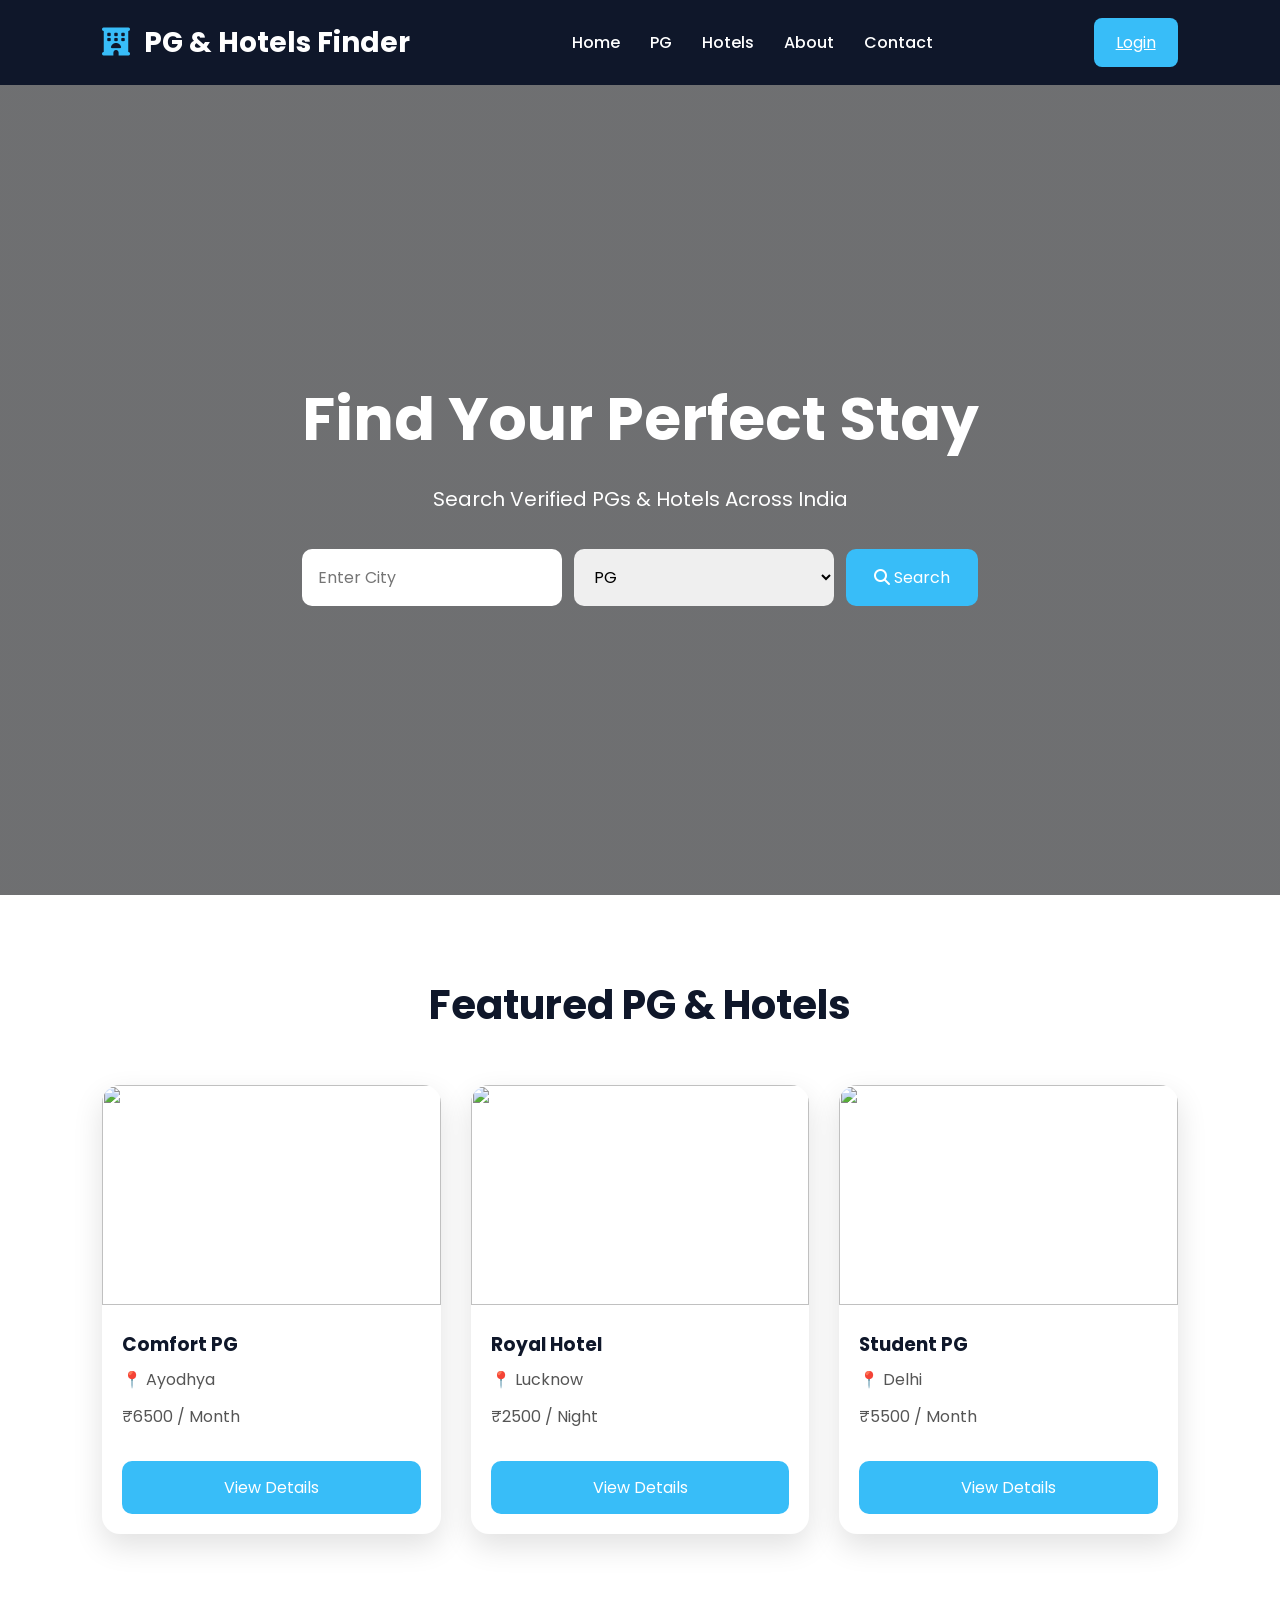
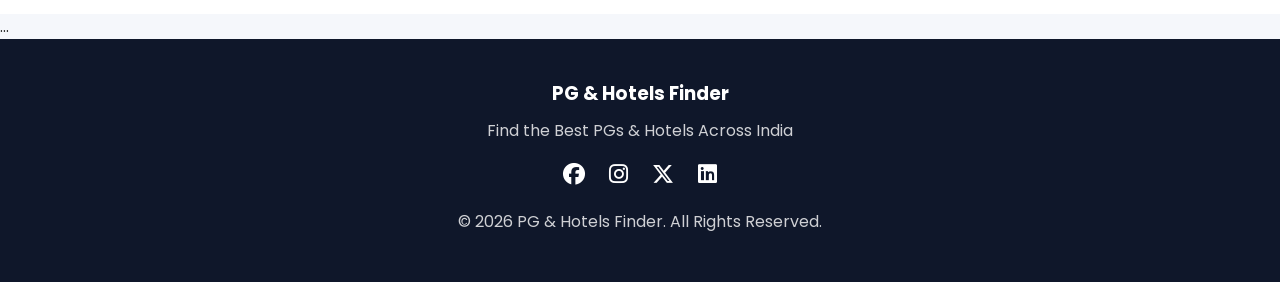
==== index.html @ 5a652deb "update" ====
<!DOCTYPE html>
<html lang="en">
<head>
    <meta charset="UTF-8">
    <meta name="viewport" content="width=device-width, initial-scale=1.0">
    <title>PG & Hotels Finder</title>

    <link rel="stylesheet" href="css/style.css">

    <!-- Google Font -->
    <link href="https://fonts.googleapis.com/css2?family=Poppins:wght@300;400;500;600;700&display=swap" rel="stylesheet">

    <!-- Font Awesome -->
    <link rel="stylesheet" href="https://cdnjs.cloudflare.com/ajax/libs/font-awesome/6.6.0/css/all.min.css">
</head>

<body>

<!-- ======= Navbar ======= -->

<header>

<nav class="navbar">

<div class="logo">
<i class="fa-solid fa-hotel"></i>
PG & Hotels Finder
</div>

<ul class="nav-links">

<li><a href="#">Home</a></li>
<li><a href="#">PG</a></li>
<li><a href="#">Hotels</a></li>
<li><a href="#">About</a></li>
<li><a href="#">Contact</a></li>

</ul>

<a href="login.html" class="login-btn">Login</a>

</nav>

</header>

<!-- ===== Hero Section ===== -->

<section class="hero">

<div class="hero-content">

<h1>Find Your Perfect Stay</h1>

<p>
Search Verified PGs & Hotels Across India
</p>

<div class="search-box">

<input type="text" placeholder="Enter City">

<select>

<option>PG</option>

<option>Hotel</option>

</select>

<button>

<i class="fa-solid fa-magnifying-glass"></i>

Search

</button>

</div>

</div>

</section>

<!-- ===== Featured Section ===== -->

<section class="featured">

<h2>Featured PG & Hotels</h2>

<div class="card-container">

<div class="card">

<img src="https://images.unsplash.com/photo-1522708323590-d24dbb6b0267?auto=format&fit=crop&w=600&q=80">

<h3>Comfort PG</h3>

<p>📍 Ayodhya</p>

<p>₹6500 / Month</p>

<button>View Details</button>

</div>

<div class="card">

<img src="https://images.unsplash.com/photo-1566073771259-6a8506099945?auto=format&fit=crop&w=600&q=80">

<h3>Royal Hotel</h3>

<p>📍 Lucknow</p>

<p>₹2500 / Night</p>

<button>View Details</button>

</div>

<div class="card">

<img src="https://images.unsplash.com/photo-1505693416388-ac5ce068fe85?auto=format&fit=crop&w=600&q=80">

<h3>Student PG</h3>

<p>📍 Delhi</p>

<p>₹5500 / Month</p>

<button>View Details</button>

</div>

</div>

</section>

...
</section>

<!-- Footer yaha paste karo -->

<footer>

<h3>PG & Hotels Finder</h3>

<p>Find the Best PGs & Hotels Across India</p>

<div class="social-icons">
<i class="fab fa-facebook"></i>
<i class="fab fa-instagram"></i>
<i class="fab fa-x-twitter"></i>
<i class="fab fa-linkedin"></i>
</div>

<p style="margin-top:20px;">
© 2026 PG & Hotels Finder. All Rights Reserved.
</p>

</footer>

<script src="js/script.js"></script>

</body>
</html>

<script src="js/script.js"></script>

</body>

</html>
---- css/style.css ----
/* ===========================
   PG & Hotels Finder
   Part 2A
=========================== */

@import url('https://fonts.googleapis.com/css2?family=Poppins:wght@300;400;500;600;700;800&display=swap');

*{
    margin:0;
    padding:0;
    box-sizing:border-box;
    font-family:'Poppins',sans-serif;
    scroll-behavior:smooth;
}

body{
    background:#f5f7fb;
    color:#222;
}

/* Navbar */

.navbar{
    width:100%;
    display:flex;
    justify-content:space-between;
    align-items:center;
    padding:18px 8%;
    background:#0f172a;
    position:sticky;
    top:0;
    z-index:1000;
}

.logo{
    color:#fff;
    font-size:28px;
    font-weight:700;
}

.logo i{
    color:#38bdf8;
    margin-right:8px;
}

.nav-links{
    display:flex;
    list-style:none;
    gap:30px;
}

.nav-links a{
    text-decoration:none;
    color:#fff;
    font-weight:500;
    transition:.3s;
}

.nav-links a:hover{
    color:#38bdf8;
}

.login-btn{
    padding:12px 22px;
    background:#38bdf8;
    color:white;
    border:none;
    border-radius:8px;
    cursor:pointer;
    transition:.3s;
}

.login-btn:hover{
    background:#0284c7;
}

/* Hero Section */

.hero{

height:90vh;

display:flex;

justify-content:center;

align-items:center;

text-align:center;

background:
linear-gradient(rgba(0,0,0,.55),
rgba(0,0,0,.55)),
url("https://images.unsplash.com/photo-1566073771259-6a8506099945?auto=format&fit=crop&w=1600&q=80");

background-size:cover;

background-position:center;

color:white;

}

.hero-content h1{

font-size:60px;

margin-bottom:20px;

}

.hero-content p{

font-size:20px;

margin-bottom:35px;

}

.search-box{

display:flex;

justify-content:center;

gap:12px;

flex-wrap:wrap;

}

.search-box input,
.search-box select{

padding:16px;

width:260px;

border:none;

border-radius:10px;

outline:none;

font-size:16px;

}

.search-box button{

padding:16px 28px;

border:none;

border-radius:10px;

background:#38bdf8;

color:white;

font-size:16px;

cursor:pointer;

transition:.3s;

}

.search-box button:hover{

background:#0284c7;

}
/* ===========================
   Featured Section
=========================== */

.featured{
    padding:80px 8%;
    background:#ffffff;
}

.featured h2{
    text-align:center;
    font-size:40px;
    margin-bottom:50px;
    color:#0f172a;
}

.card-container{
    display:grid;
    grid-template-columns:repeat(auto-fit,minmax(300px,1fr));
    gap:30px;
}

.card{
    background:#fff;
    border-radius:18px;
    overflow:hidden;
    box-shadow:0 12px 30px rgba(0,0,0,.12);
    transition:.35s;
}

.card:hover{
    transform:translateY(-10px);
    box-shadow:0 20px 40px rgba(0,0,0,.18);
}

.card img{
    width:100%;
    height:220px;
    object-fit:cover;
}

.card h3{
    padding:18px 20px 8px;
    color:#0f172a;
}

.card p{
    padding:0 20px 12px;
    color:#555;
}

.card button{
    margin:20px;
    width:calc(100% - 40px);
    padding:14px;
    border:none;
    border-radius:10px;
    background:#38bdf8;
    color:#fff;
    font-size:16px;
    cursor:pointer;
    transition:.3s;
}

.card button:hover{
    background:#0284c7;
}

/* ===========================
   Footer
=========================== */

footer{
    background:#0f172a;
    color:white;
    text-align:center;
    padding:40px 20px;
}

footer h3{
    margin-bottom:10px;
}

footer p{
    opacity:.8;
    margin:8px 0;
}

.social-icons{
    margin-top:20px;
}

.social-icons i{
    font-size:22px;
    margin:0 10px;
    cursor:pointer;
    transition:.3s;
}

.social-icons i:hover{
    color:#38bdf8;
}
/* ===========================
   Part 2C - Responsive Design
=========================== */

@media (max-width: 900px){

    .navbar{
        padding:15px 5%;
    }

    .logo{
        font-size:22px;
    }

    .nav-links{
        gap:15px;
    }

    .hero-content h1{
        font-size:45px;
    }
}


@media (max-width: 650px){

    .navbar{
        flex-direction:column;
        gap:18px;
    }

    .nav-links{
        flex-wrap:wrap;
        justify-content:center;
        gap:15px;
    }

    .login-btn{
        padding:10px 25px;
    }

    .hero{
        height:80vh;
        padding:20px;
    }

    .hero-content h1{
        font-size:35px;
    }

    .hero-content p{
        font-size:16px;
    }

    .search-box{
        flex-direction:column;
        align-items:center;
    }

    .search-box input,
    .search-box select{
        width:90%;
    }

    .search-box button{
        width:90%;
    }

    .featured{
        padding:60px 5%;
    }

    .featured h2{
        font-size:30px;
    }

    .card-container{
        grid-template-columns:1fr;
    }

    .card{
        width:100%;
    }

}


/* Smooth Card Animation */

.card{
    animation: fadeUp .7s ease;
}

@keyframes fadeUp{

    from{
        opacity:0;
        transform:translateY(30px);
    }

    to{
        opacity:1;
        transform:translateY(0);
    }

}


/* Button Animation */

button{
    transition:all .3s ease;
}

button:hover{
    transform:translateY(-2px);
}


/* Image Animation */

.card img{
    transition:transform .5s ease;
}

.card:hover img{
    transform:scale(1.05);
}
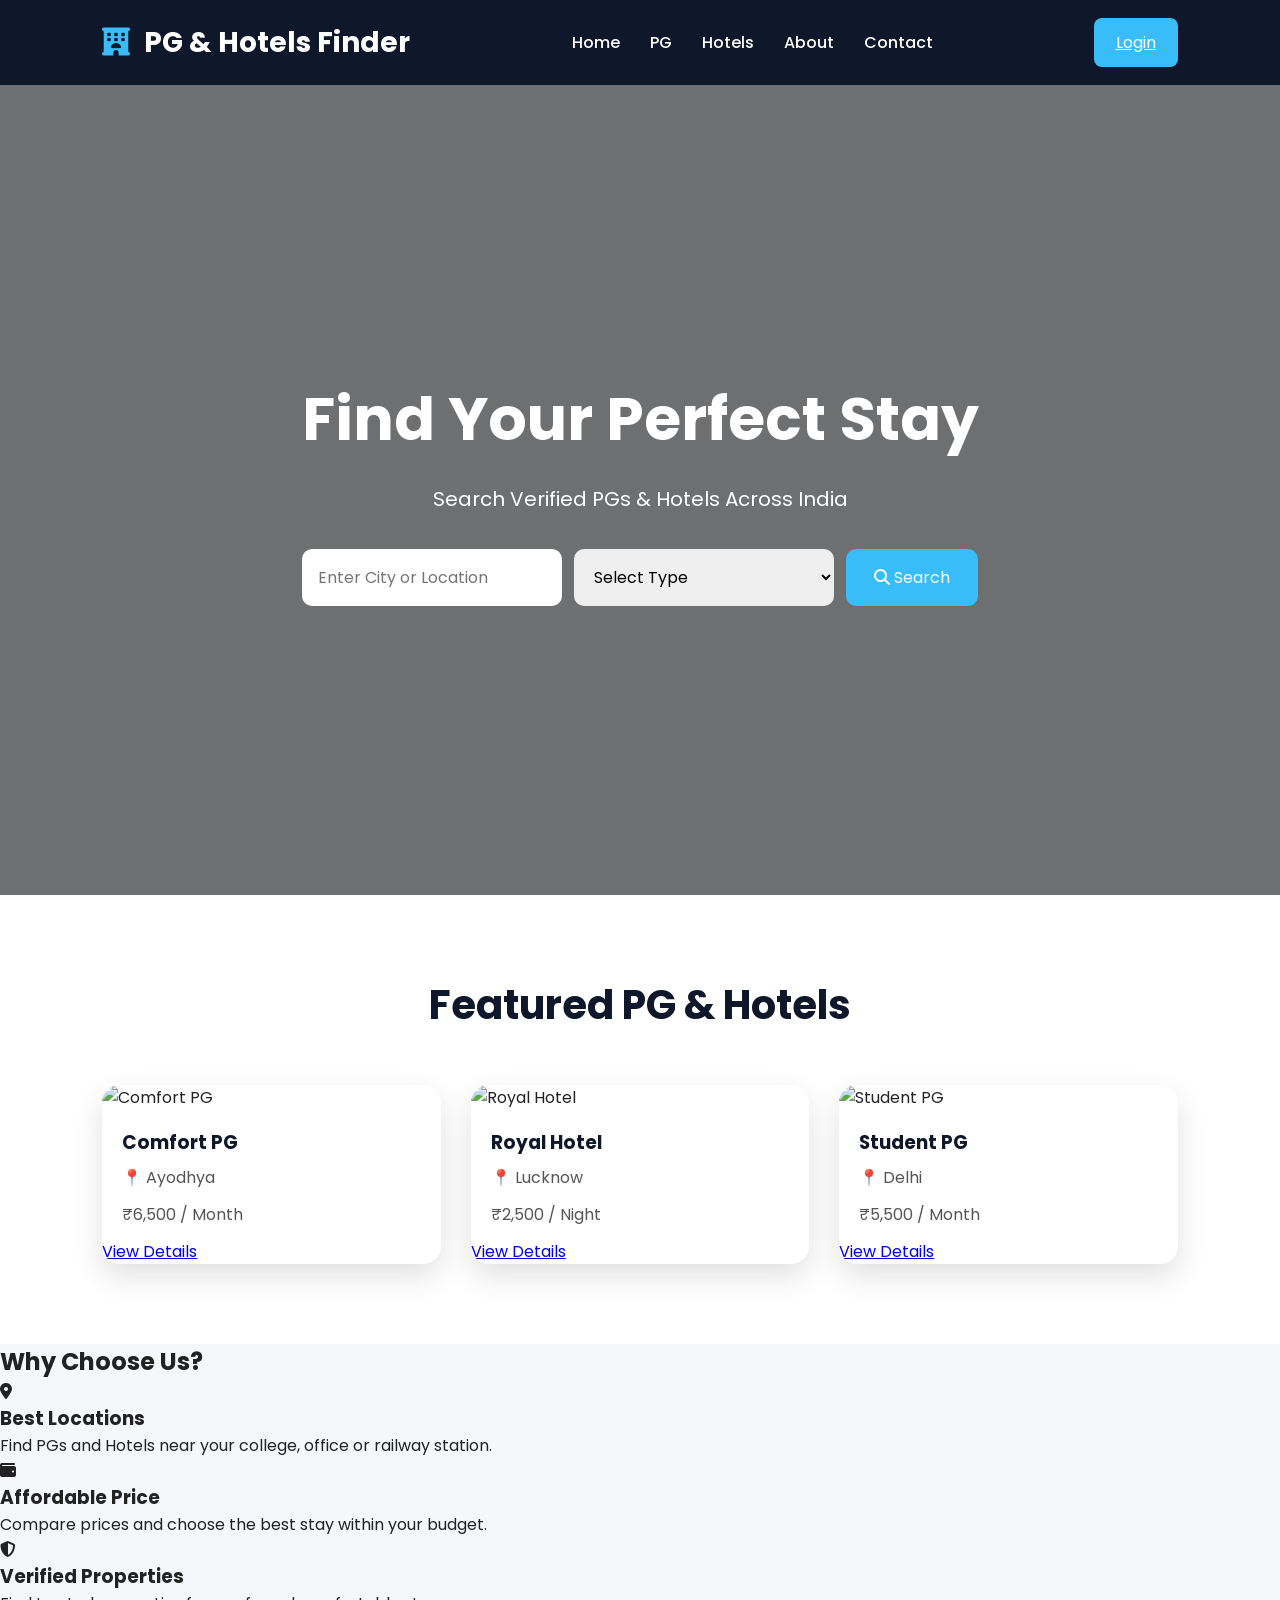
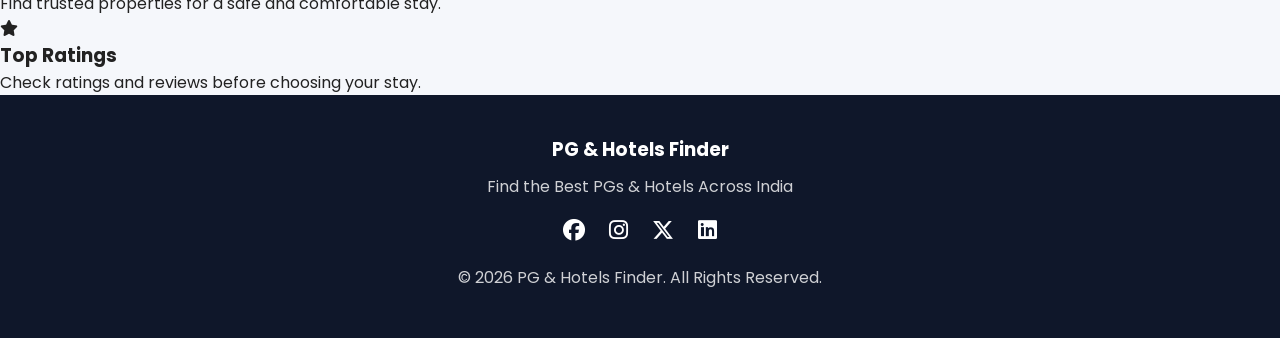
==== commit 7b25e976: "update" ====
--- a/index.html
+++ b/index.html
@@ -1,171 +1,367 @@
 <!DOCTYPE html>
 <html lang="en">
+
 <head>
+
     <meta charset="UTF-8">
+
     <meta name="viewport" content="width=device-width, initial-scale=1.0">
+
     <title>PG & Hotels Finder</title>
 
     <link rel="stylesheet" href="css/style.css">
 
-    <!-- Google Font -->
-    <link href="https://fonts.googleapis.com/css2?family=Poppins:wght@300;400;500;600;700&display=swap" rel="stylesheet">
-
-    <!-- Font Awesome -->
-    <link rel="stylesheet" href="https://cdnjs.cloudflare.com/ajax/libs/font-awesome/6.6.0/css/all.min.css">
+    <link
+        href="https://fonts.googleapis.com/css2?family=Poppins:wght@300;400;500;600;700;800&display=swap"
+        rel="stylesheet">
+
+    <link
+        rel="stylesheet"
+        href="https://cdnjs.cloudflare.com/ajax/libs/font-awesome/6.6.0/css/all.min.css">
+
 </head>
 
 <body>
 
-<!-- ======= Navbar ======= -->
+<!-- ================= NAVBAR ================= -->
 
 <header>
 
-<nav class="navbar">
-
-<div class="logo">
-<i class="fa-solid fa-hotel"></i>
-PG & Hotels Finder
-</div>
-
-<ul class="nav-links">
-
-<li><a href="#">Home</a></li>
-<li><a href="#">PG</a></li>
-<li><a href="#">Hotels</a></li>
-<li><a href="#">About</a></li>
-<li><a href="#">Contact</a></li>
-
-</ul>
-
-<a href="login.html" class="login-btn">Login</a>
-
-</nav>
+    <nav class="navbar">
+
+        <div class="logo">
+            <i class="fa-solid fa-hotel"></i>
+            PG & Hotels Finder
+        </div>
+
+        <ul class="nav-links">
+
+            <li>
+                <a href="index.html">Home</a>
+            </li>
+
+            <li>
+                <a href="search.html">PG</a>
+            </li>
+
+            <li>
+                <a href="search.html">Hotels</a>
+            </li>
+
+            <li>
+                <a href="#">About</a>
+            </li>
+
+            <li>
+                <a href="#">Contact</a>
+            </li>
+
+        </ul>
+
+        <a href="login.html" class="login-btn">
+            Login
+        </a>
+
+    </nav>
 
 </header>
 
-<!-- ===== Hero Section ===== -->
+
+<!-- ================= HERO ================= -->
 
 <section class="hero">
 
-<div class="hero-content">
-
-<h1>Find Your Perfect Stay</h1>
-
-<p>
-Search Verified PGs & Hotels Across India
-</p>
-
-<div class="search-box">
-
-<input type="text" placeholder="Enter City">
-
-<select>
-
-<option>PG</option>
-
-<option>Hotel</option>
-
-</select>
-
-<button>
-
-<i class="fa-solid fa-magnifying-glass"></i>
-
-Search
-
-</button>
-
-</div>
-
-</div>
+    <div class="hero-content">
+
+        <h1>
+            Find Your Perfect Stay
+        </h1>
+
+        <p>
+            Search Verified PGs & Hotels Across India
+        </p>
+
+
+        <div class="search-box">
+
+            <input
+                type="text"
+                placeholder="Enter City or Location">
+
+
+            <select>
+
+                <option value="">
+                    Select Type
+                </option>
+
+                <option value="pg">
+                    PG
+                </option>
+
+                <option value="hotel">
+                    Hotel
+                </option>
+
+            </select>
+
+
+            <button>
+
+                <i class="fa-solid fa-magnifying-glass"></i>
+
+                Search
+
+            </button>
+
+        </div>
+
+    </div>
 
 </section>
 
-<!-- ===== Featured Section ===== -->
+
+<!-- ================= FEATURED ================= -->
 
 <section class="featured">
 
-<h2>Featured PG & Hotels</h2>
-
-<div class="card-container">
-
-<div class="card">
-
-<img src="https://images.unsplash.com/photo-1522708323590-d24dbb6b0267?auto=format&fit=crop&w=600&q=80">
-
-<h3>Comfort PG</h3>
-
-<p>📍 Ayodhya</p>
-
-<p>₹6500 / Month</p>
-
-<button>View Details</button>
-
-</div>
-
-<div class="card">
-
-<img src="https://images.unsplash.com/photo-1566073771259-6a8506099945?auto=format&fit=crop&w=600&q=80">
-
-<h3>Royal Hotel</h3>
-
-<p>📍 Lucknow</p>
-
-<p>₹2500 / Night</p>
-
-<button>View Details</button>
-
-</div>
-
-<div class="card">
-
-<img src="https://images.unsplash.com/photo-1505693416388-ac5ce068fe85?auto=format&fit=crop&w=600&q=80">
-
-<h3>Student PG</h3>
-
-<p>📍 Delhi</p>
-
-<p>₹5500 / Month</p>
-
-<button>View Details</button>
-
-</div>
-
-</div>
+    <h2>
+        Featured PG & Hotels
+    </h2>
+
+
+    <div class="card-container">
+
+
+        <!-- CARD 1 -->
+
+        <div class="card">
+
+            <img
+                src="https://images.unsplash.com/photo-1522708323590-d24dbb6b0267?auto=format&fit=crop&w=600&q=80"
+                alt="Comfort PG">
+
+
+            <h3>
+                Comfort PG
+            </h3>
+
+
+            <p>
+                📍 Ayodhya
+            </p>
+
+
+            <p>
+                ₹6,500 / Month
+            </p>
+
+
+            <a
+                href="details.html"
+                class="card-details-btn">
+
+                View Details
+
+            </a>
+
+        </div>
+
+
+
+        <!-- CARD 2 -->
+
+        <div class="card">
+
+            <img
+                src="https://images.unsplash.com/photo-1566073771259-6a8506099945?auto=format&fit=crop&w=600&q=80"
+                alt="Royal Hotel">
+
+
+            <h3>
+                Royal Hotel
+            </h3>
+
+
+            <p>
+                📍 Lucknow
+            </p>
+
+
+            <p>
+                ₹2,500 / Night
+            </p>
+
+
+            <a
+                href="details.html"
+                class="card-details-btn">
+
+                View Details
+
+            </a>
+
+        </div>
+
+
+
+        <!-- CARD 3 -->
+
+        <div class="card">
+
+            <img
+                src="https://images.unsplash.com/photo-1505693416388-ac5ce068fe85?auto=format&fit=crop&w=600&q=80"
+                alt="Student PG">
+
+
+            <h3>
+                Student PG
+            </h3>
+
+
+            <p>
+                📍 Delhi
+            </p>
+
+
+            <p>
+                ₹5,500 / Month
+            </p>
+
+
+            <a
+                href="details.html"
+                class="card-details-btn">
+
+                View Details
+
+            </a>
+
+        </div>
+
+    </div>
 
 </section>
 
-...
+
+<!-- ================= WHY CHOOSE US ================= -->
+
+<section class="features">
+
+    <h2>
+        Why Choose Us?
+    </h2>
+
+
+    <div class="feature-container">
+
+
+        <div class="feature-box">
+
+            <i class="fa-solid fa-location-dot"></i>
+
+            <h3>
+                Best Locations
+            </h3>
+
+            <p>
+                Find PGs and Hotels near your
+                college, office or railway station.
+            </p>
+
+        </div>
+
+
+        <div class="feature-box">
+
+            <i class="fa-solid fa-wallet"></i>
+
+            <h3>
+                Affordable Price
+            </h3>
+
+            <p>
+                Compare prices and choose
+                the best stay within your budget.
+            </p>
+
+        </div>
+
+
+        <div class="feature-box">
+
+            <i class="fa-solid fa-shield-halved"></i>
+
+            <h3>
+                Verified Properties
+            </h3>
+
+            <p>
+                Find trusted properties for
+                a safe and comfortable stay.
+            </p>
+
+        </div>
+
+
+        <div class="feature-box">
+
+            <i class="fa-solid fa-star"></i>
+
+            <h3>
+                Top Ratings
+            </h3>
+
+            <p>
+                Check ratings and reviews
+                before choosing your stay.
+            </p>
+
+        </div>
+
+    </div>
+
 </section>
 
-<!-- Footer yaha paste karo -->
+
+<!-- ================= FOOTER ================= -->
 
 <footer>
 
-<h3>PG & Hotels Finder</h3>
-
-<p>Find the Best PGs & Hotels Across India</p>
-
-<div class="social-icons">
-<i class="fab fa-facebook"></i>
-<i class="fab fa-instagram"></i>
-<i class="fab fa-x-twitter"></i>
-<i class="fab fa-linkedin"></i>
-</div>
-
-<p style="margin-top:20px;">
-© 2026 PG & Hotels Finder. All Rights Reserved.
-</p>
+    <h3>
+        PG & Hotels Finder
+    </h3>
+
+    <p>
+        Find the Best PGs & Hotels Across India
+    </p>
+
+
+    <div class="social-icons">
+
+        <i class="fab fa-facebook"></i>
+
+        <i class="fab fa-instagram"></i>
+
+        <i class="fab fa-x-twitter"></i>
+
+        <i class="fab fa-linkedin"></i>
+
+    </div>
+
+
+    <p style="margin-top:20px;">
+
+        © 2026 PG & Hotels Finder.
+        All Rights Reserved.
+
+    </p>
 
 </footer>
 
+
 <script src="js/script.js"></script>
 
 </body>
-</html>
-
-<script src="js/script.js"></script>
-
-</body>
-
-</html>
+
+</html>
--- a/css/style.css
+++ b/css/style.css
@@ -400,4 +400,514 @@
 
 .card:hover img{
     transform:scale(1.05);
+}
+/* =========================
+   LOGIN PAGE
+========================= */
+
+.login-page{
+    min-height:100vh;
+    display:flex;
+    justify-content:center;
+    align-items:center;
+    padding:30px 20px;
+
+    background:
+    linear-gradient(rgba(15,23,42,.80),rgba(15,23,42,.90)),
+    url("https://images.unsplash.com/photo-1566073771259-6a8506099945?auto=format&fit=crop&w=1600&q=80");
+
+    background-size:cover;
+    background-position:center;
+}
+
+.login-card{
+    width:430px;
+    max-width:100%;
+    padding:40px;
+    background:rgba(255,255,255,.97);
+    border-radius:22px;
+    box-shadow:0 25px 60px rgba(0,0,0,.35);
+    text-align:center;
+}
+
+.login-logo{
+    width:75px;
+    height:75px;
+    margin:0 auto 20px;
+
+    display:flex;
+    align-items:center;
+    justify-content:center;
+
+    background:#38bdf8;
+    color:white;
+
+    border-radius:50%;
+    font-size:30px;
+
+    box-shadow:0 10px 25px rgba(56,189,248,.35);
+}
+
+.login-card h1{
+    color:#0f172a;
+    font-size:30px;
+    margin-bottom:8px;
+}
+
+.login-subtitle{
+    color:#64748b;
+    margin-bottom:30px;
+}
+
+.login-input{
+    display:flex;
+    align-items:center;
+    gap:12px;
+
+    border:1px solid #dbe2ea;
+    border-radius:10px;
+
+    padding:14px 16px;
+    margin-bottom:16px;
+
+    background:#f8fafc;
+
+    transition:.3s;
+}
+
+.login-input:focus-within{
+    border-color:#38bdf8;
+    box-shadow:0 0 0 3px rgba(56,189,248,.12);
+}
+
+.login-input i{
+    color:#64748b;
+}
+
+.login-input input{
+    width:100%;
+    border:none;
+    outline:none;
+    background:transparent;
+    font-size:15px;
+}
+
+.login-options{
+    display:flex;
+    justify-content:space-between;
+    align-items:center;
+
+    font-size:13px;
+    margin:5px 0 22px;
+}
+
+.login-options label{
+    color:#64748b;
+}
+
+.login-options a{
+    color:#0284c7;
+    text-decoration:none;
+}
+
+.login-submit{
+    width:100%;
+    padding:14px;
+
+    border:none;
+    border-radius:10px;
+
+    background:#38bdf8;
+    color:white;
+
+    font-size:16px;
+    font-weight:600;
+
+    cursor:pointer;
+
+    box-shadow:0 8px 20px rgba(56,189,248,.25);
+
+    transition:.3s;
+}
+
+.login-submit:hover{
+    background:#0284c7;
+    transform:translateY(-2px);
+}
+
+.login-divider{
+    display:flex;
+    align-items:center;
+    gap:15px;
+    margin:28px 0 20px;
+
+    color:#94a3b8;
+    font-size:13px;
+}
+
+.login-divider::before,
+.login-divider::after{
+    content:"";
+    height:1px;
+    flex:1;
+    background:#e2e8f0;
+}
+
+.register-text{
+    color:#64748b;
+    font-size:14px;
+}
+
+.register-text a{
+    color:#0284c7;
+    font-weight:600;
+    text-decoration:none;
+}
+
+.back-home{
+    display:inline-block;
+    margin-top:22px;
+
+    color:#64748b;
+    text-decoration:none;
+    font-size:14px;
+}
+
+.back-home:hover{
+    color:#0284c7;
+}
+
+
+/* Login Mobile */
+
+@media(max-width:500px){
+
+    .login-card{
+        padding:30px 22px;
+    }
+
+    .login-card h1{
+        font-size:25px;
+    }
+
+    .login-options{
+        flex-direction:column;
+        gap:10px;
+        align-items:flex-start;
+    }
+
+}
+/* =========================
+   SEARCH PAGE
+========================= */
+
+.search-page{
+    min-height:100vh;
+    padding:70px 8%;
+    background:#f5f7fb;
+}
+
+.search-page > h1{
+    text-align:center;
+    font-size:42px;
+    color:#0f172a;
+    margin-bottom:35px;
+}
+
+.search-filter{
+    max-width:1100px;
+    margin:0 auto 60px;
+
+    display:flex;
+    gap:12px;
+    flex-wrap:wrap;
+
+    padding:20px;
+
+    background:white;
+    border-radius:16px;
+
+    box-shadow:0 10px 30px rgba(0,0,0,.10);
+}
+
+.search-filter input,
+.search-filter select{
+    flex:1;
+    min-width:200px;
+
+    padding:15px;
+
+    border:1px solid #dbe2ea;
+    border-radius:9px;
+
+    outline:none;
+    font-size:15px;
+    background:#fff;
+}
+
+.search-filter input:focus,
+.search-filter select:focus{
+    border-color:#38bdf8;
+}
+
+.search-filter button{
+    padding:15px 25px;
+
+    border:none;
+    border-radius:9px;
+
+    background:#38bdf8;
+    color:white;
+
+    font-size:15px;
+    font-weight:600;
+
+    cursor:pointer;
+
+    transition:.3s;
+}
+
+.search-filter button:hover{
+    background:#0284c7;
+    transform:translateY(-2px);
+}
+
+.results h2{
+    text-align:center;
+    color:#0f172a;
+    font-size:32px;
+    margin-bottom:35px;
+}
+
+
+/* Search Page Mobile */
+
+@media(max-width:650px){
+
+    .search-page{
+        padding:50px 5%;
+    }
+
+    .search-page > h1{
+        font-size:30px;
+    }
+
+    .search-filter{
+        flex-direction:column;
+    }
+
+    .search-filter input,
+    .search-filter select,
+    .search-filter button{
+        width:100%;
+    }
+
+}
+/* =========================
+   PROPERTY DETAILS PAGE
+========================= */
+
+.details-page{
+    min-height:100vh;
+    padding:70px 8%;
+    background:#f5f7fb;
+
+    display:grid;
+    grid-template-columns:1.1fr 1fr;
+    gap:50px;
+    align-items:center;
+}
+
+.property-image{
+    overflow:hidden;
+    border-radius:22px;
+    box-shadow:0 20px 45px rgba(0,0,0,.15);
+}
+
+.property-image img{
+    width:100%;
+    height:550px;
+    object-fit:cover;
+    display:block;
+    transition:.5s;
+}
+
+.property-image:hover img{
+    transform:scale(1.04);
+}
+
+.property-info{
+    background:#fff;
+    padding:40px;
+    border-radius:22px;
+    box-shadow:0 15px 40px rgba(0,0,0,.10);
+}
+
+.property-type{
+    display:inline-block;
+    padding:6px 14px;
+    border-radius:20px;
+    background:#e0f2fe;
+    color:#0284c7;
+    font-size:13px;
+    font-weight:600;
+    margin-bottom:12px;
+}
+
+.property-info h1{
+    font-size:40px;
+    color:#0f172a;
+    margin-bottom:10px;
+}
+
+.location{
+    color:#64748b;
+    margin-bottom:18px;
+}
+
+.location i{
+    color:#38bdf8;
+    margin-right:6px;
+}
+
+.rating{
+    display:inline-block;
+    padding:8px 12px;
+    background:#fef3c7;
+    border-radius:8px;
+    color:#92400e;
+    margin-bottom:22px;
+}
+
+.rating span{
+    color:#64748b;
+    margin-left:8px;
+    font-size:13px;
+}
+
+.property-info h2{
+    font-size:32px;
+    color:#0f172a;
+    margin-bottom:20px;
+}
+
+.property-info h2 small{
+    font-size:15px;
+    color:#64748b;
+    font-weight:400;
+}
+
+.description{
+    color:#64748b;
+    line-height:1.8;
+    margin-bottom:25px;
+}
+
+.property-info h3{
+    font-size:22px;
+    color:#0f172a;
+    margin-bottom:15px;
+}
+
+.amenities{
+    display:flex;
+    flex-wrap:wrap;
+    gap:10px;
+    margin-bottom:30px;
+}
+
+.amenities span{
+    display:flex;
+    align-items:center;
+    gap:7px;
+
+    padding:10px 14px;
+
+    background:#f1f5f9;
+    border-radius:9px;
+
+    color:#475569;
+    font-size:14px;
+}
+
+.amenities i{
+    color:#0284c7;
+}
+
+.property-buttons{
+    display:flex;
+    gap:12px;
+}
+
+.property-buttons button{
+    flex:1;
+    padding:15px;
+
+    border:none;
+    border-radius:10px;
+
+    color:white;
+    font-size:15px;
+    font-weight:600;
+
+    cursor:pointer;
+    transition:.3s;
+}
+
+.contact-btn{
+    background:#0f172a;
+}
+
+.contact-btn:hover{
+    background:#1e293b;
+    transform:translateY(-2px);
+}
+
+.booking-btn{
+    background:#38bdf8;
+}
+
+.booking-btn:hover{
+    background:#0284c7;
+    transform:translateY(-2px);
+}
+
+
+/* Details Page Mobile */
+
+@media(max-width:850px){
+
+    .details-page{
+        grid-template-columns:1fr;
+        padding:50px 5%;
+    }
+
+    .property-image img{
+        height:400px;
+    }
+
+}
+
+@media(max-width:550px){
+
+    .property-info{
+        padding:25px;
+    }
+
+    .property-info h1{
+        font-size:30px;
+    }
+
+    .property-info h2{
+        font-size:26px;
+    }
+
+    .property-image img{
+        height:300px;
+    }
+
+    .property-buttons{
+        flex-direction:column;
+    }
+
 }
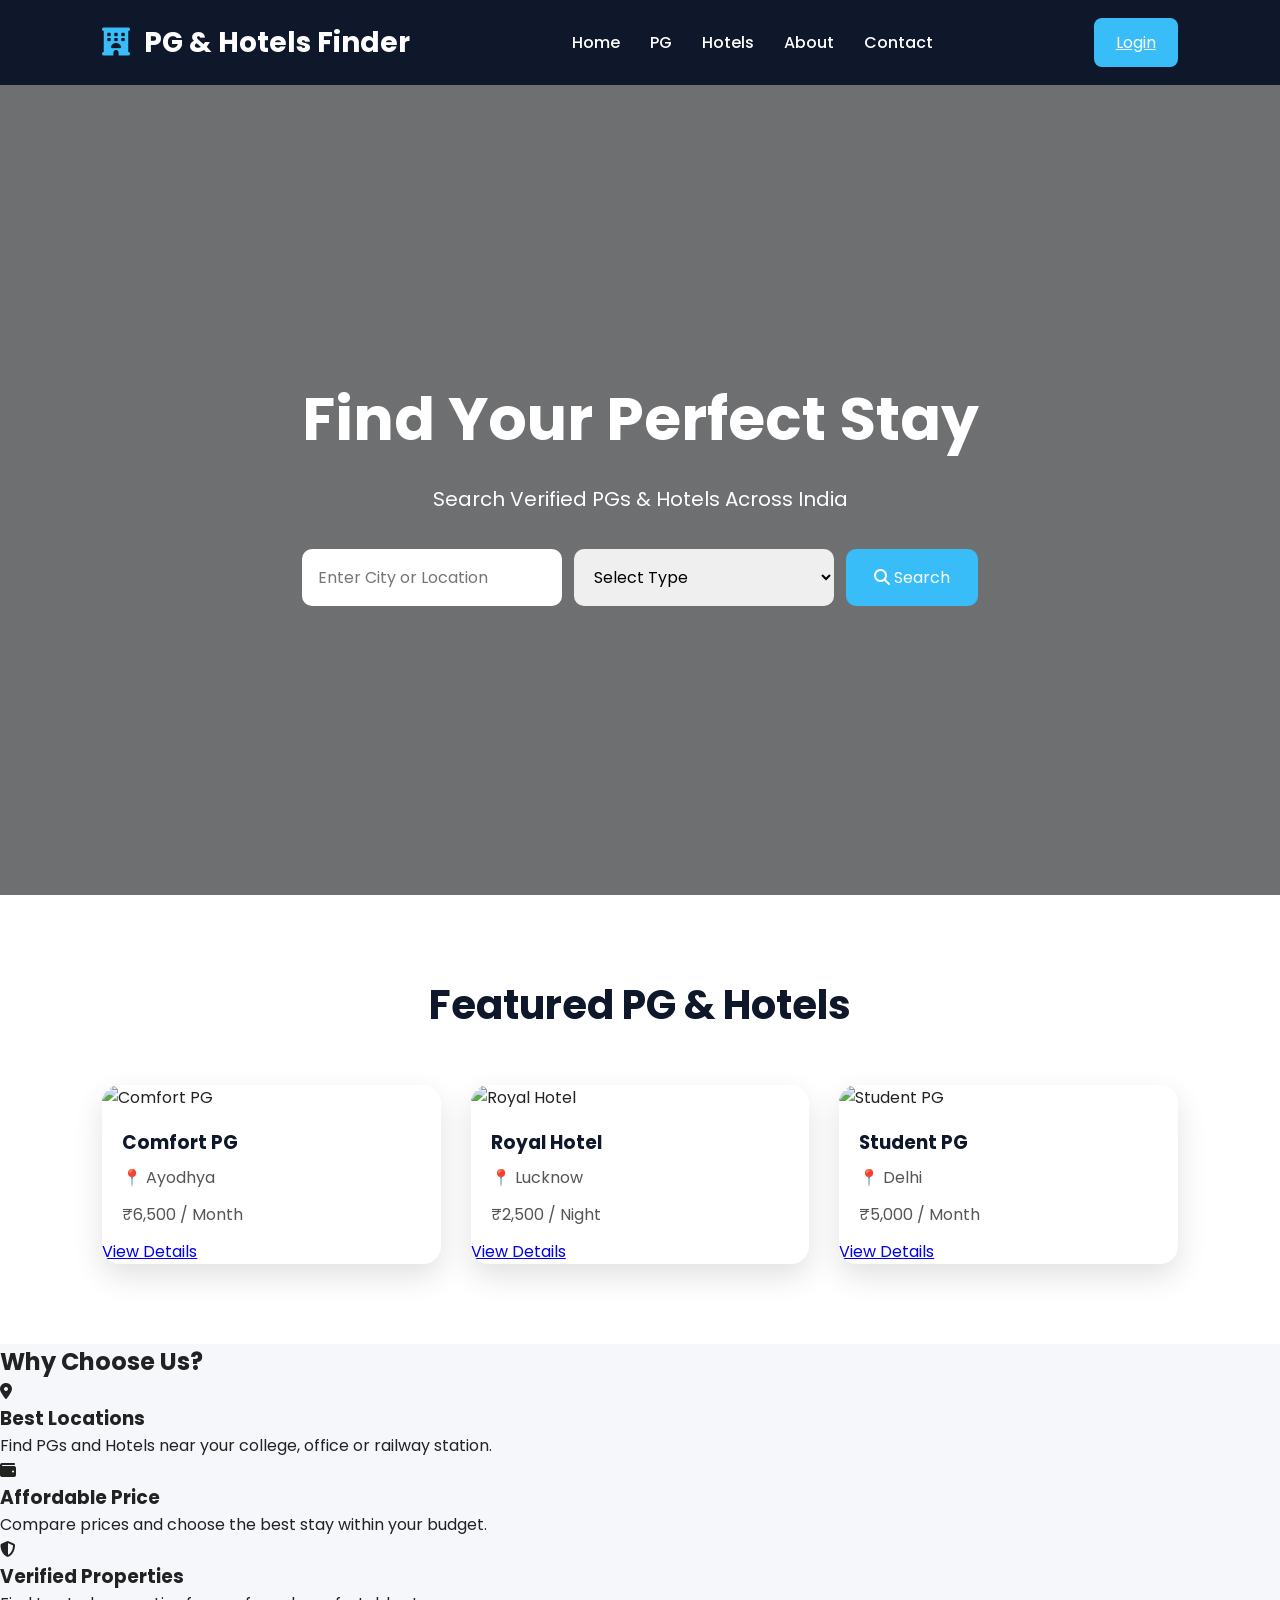
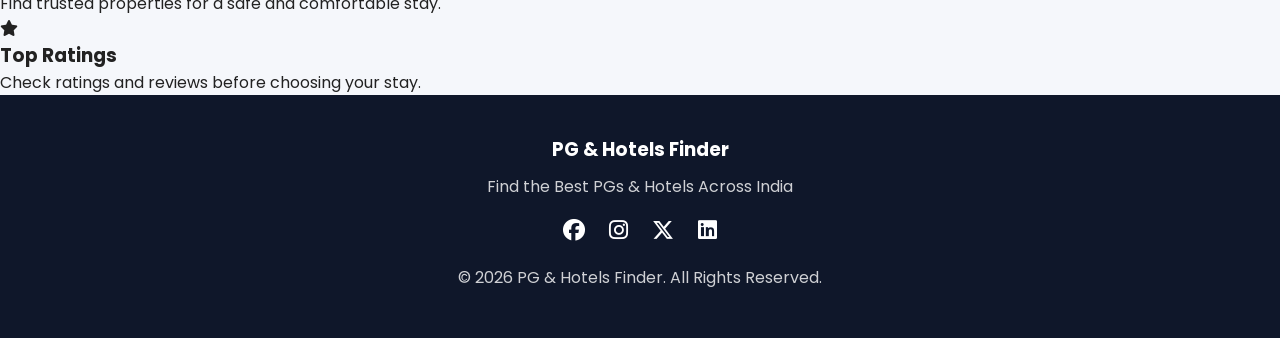
==== commit 9a65cdbf: "update" ====
--- a/index.html
+++ b/index.html
@@ -23,6 +23,7 @@
 
 <body>
 
+
 <!-- ================= NAVBAR ================= -->
 
 <header>
@@ -34,6 +35,7 @@
             PG & Hotels Finder
         </div>
 
+
         <ul class="nav-links">
 
             <li>
@@ -41,11 +43,11 @@
             </li>
 
             <li>
-                <a href="search.html">PG</a>
-            </li>
-
-            <li>
-                <a href="search.html">Hotels</a>
+                <a href="search.html?type=pg">PG</a>
+            </li>
+
+            <li>
+                <a href="search.html?type=hotel">Hotels</a>
             </li>
 
             <li>
@@ -57,6 +59,7 @@
             </li>
 
         </ul>
+
 
         <a href="login.html" class="login-btn">
             Login
@@ -67,6 +70,7 @@
 </header>
 
 
+
 <!-- ================= HERO ================= -->
 
 <section class="hero">
@@ -77,21 +81,30 @@
             Find Your Perfect Stay
         </h1>
 
+
         <p>
             Search Verified PGs & Hotels Across India
         </p>
 
 
-        <div class="search-box">
+
+        <!-- HOME SEARCH -->
+
+        <form
+            class="search-box"
+            action="search.html"
+            method="GET">
+
 
             <input
                 type="text"
+                name="location"
                 placeholder="Enter City or Location">
 
 
-            <select>
-
-                <option value="">
+            <select name="type">
+
+                <option value="all">
                     Select Type
                 </option>
 
@@ -106,7 +119,7 @@
             </select>
 
 
-            <button>
+            <button type="submit">
 
                 <i class="fa-solid fa-magnifying-glass"></i>
 
@@ -114,11 +127,13 @@
 
             </button>
 
-        </div>
+
+        </form>
 
     </div>
 
 </section>
+
 
 
 <!-- ================= FEATURED ================= -->
@@ -133,7 +148,7 @@
     <div class="card-container">
 
 
-        <!-- CARD 1 -->
+        <!-- PROPERTY 1 -->
 
         <div class="card">
 
@@ -169,7 +184,7 @@
 
 
 
-        <!-- CARD 2 -->
+        <!-- PROPERTY 2 -->
 
         <div class="card">
 
@@ -205,7 +220,7 @@
 
 
 
-        <!-- CARD 3 -->
+        <!-- PROPERTY 3 -->
 
         <div class="card">
 
@@ -225,7 +240,7 @@
 
 
             <p>
-                ₹5,500 / Month
+                ₹5,000 / Month
             </p>
 
 
@@ -244,6 +259,7 @@
 </section>
 
 
+
 <!-- ================= WHY CHOOSE US ================= -->
 
 <section class="features">
@@ -272,6 +288,7 @@
         </div>
 
 
+
         <div class="feature-box">
 
             <i class="fa-solid fa-wallet"></i>
@@ -288,6 +305,7 @@
         </div>
 
 
+
         <div class="feature-box">
 
             <i class="fa-solid fa-shield-halved"></i>
@@ -304,6 +322,7 @@
         </div>
 
 
+
         <div class="feature-box">
 
             <i class="fa-solid fa-star"></i>
@@ -319,9 +338,11 @@
 
         </div>
 
+
     </div>
 
 </section>
+
 
 
 <!-- ================= FOOTER ================= -->
@@ -332,6 +353,7 @@
         PG & Hotels Finder
     </h3>
 
+
     <p>
         Find the Best PGs & Hotels Across India
     </p>
@@ -360,8 +382,12 @@
 </footer>
 
 
+
+<!-- ================= JAVASCRIPT ================= -->
+
 <script src="js/script.js"></script>
 
+
 </body>
 
 </html>
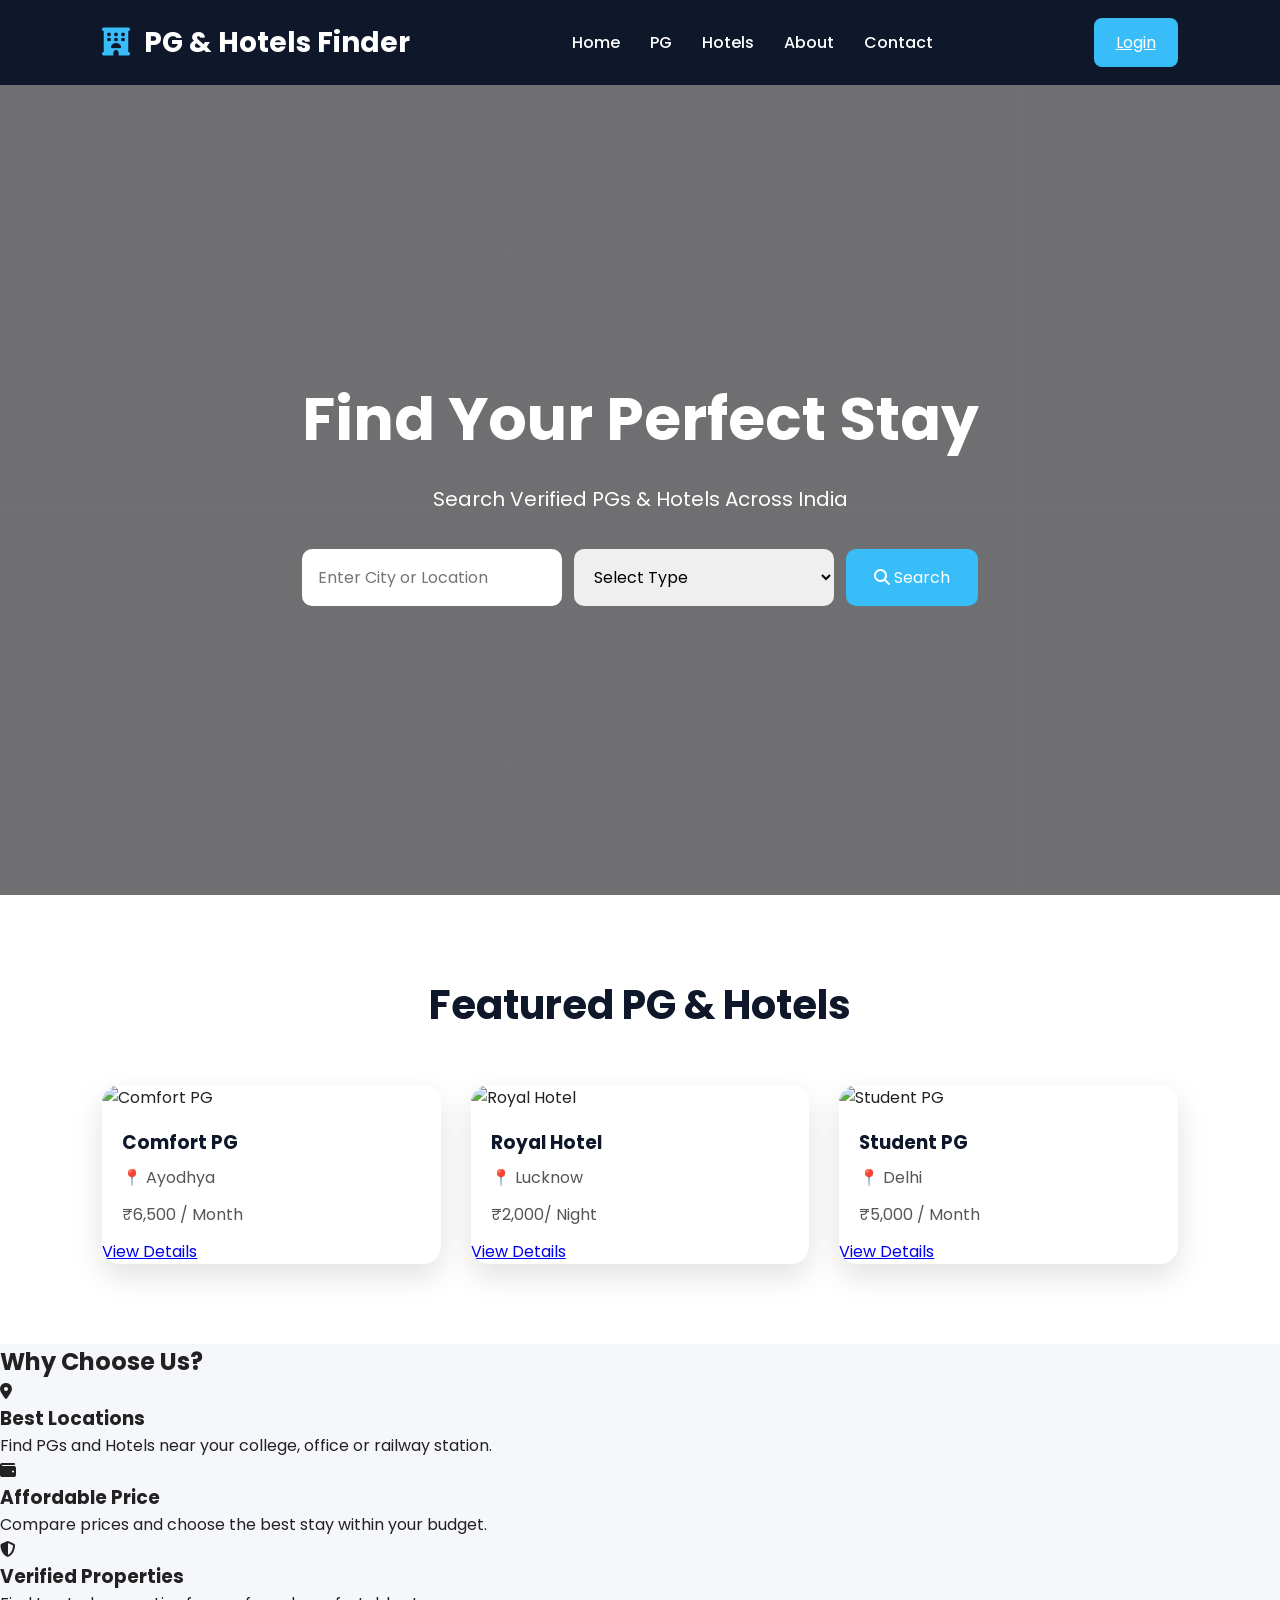
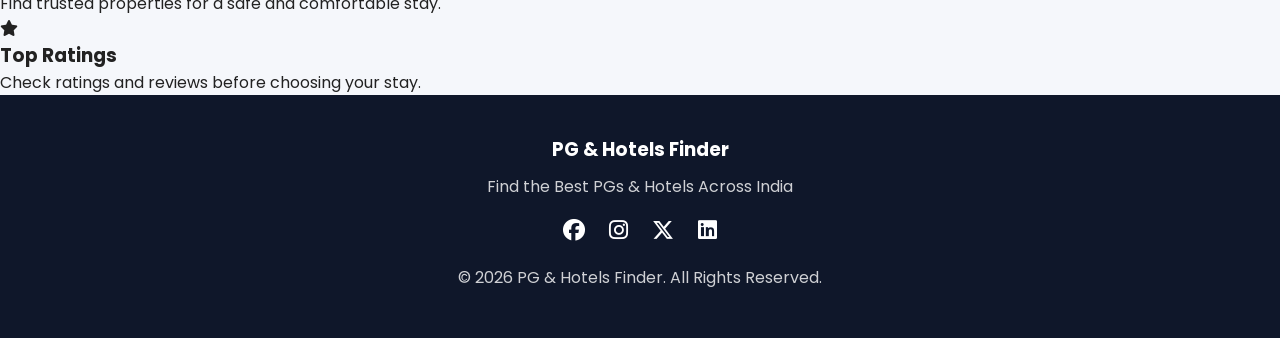
==== commit 54e1bffd: "update" ====
--- a/index.html
+++ b/index.html
@@ -204,7 +204,7 @@
 
 
             <p>
-                ₹2,500 / Night
+                ₹2,000/ Night
             </p>
 
 
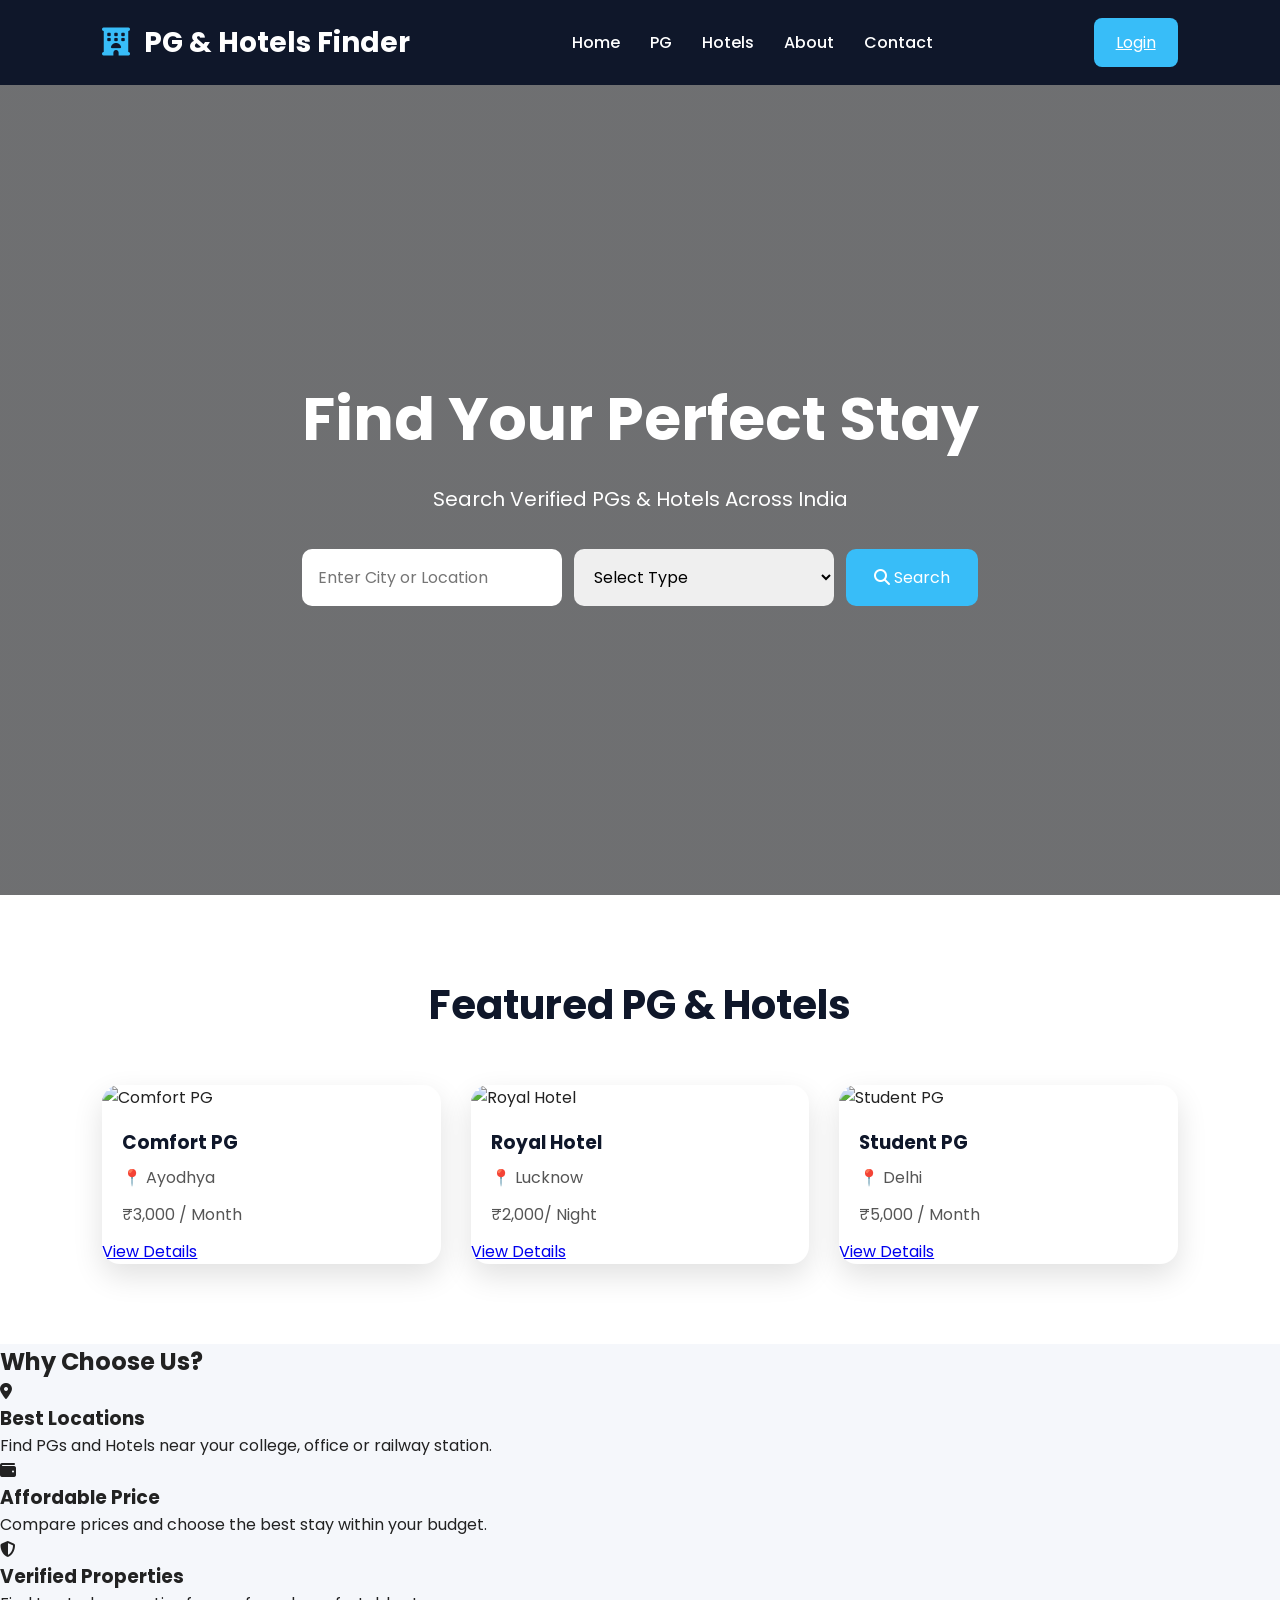
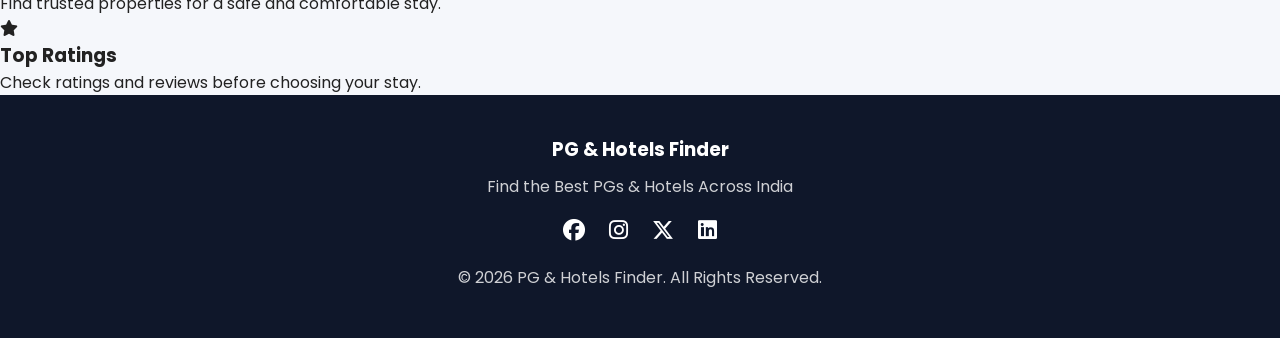
==== commit e8aa9d7c: "update" ====
--- a/index.html
+++ b/index.html
@@ -168,7 +168,7 @@
 
 
             <p>
-                ₹6,500 / Month
+                ₹3,000 / Month
             </p>
 
 
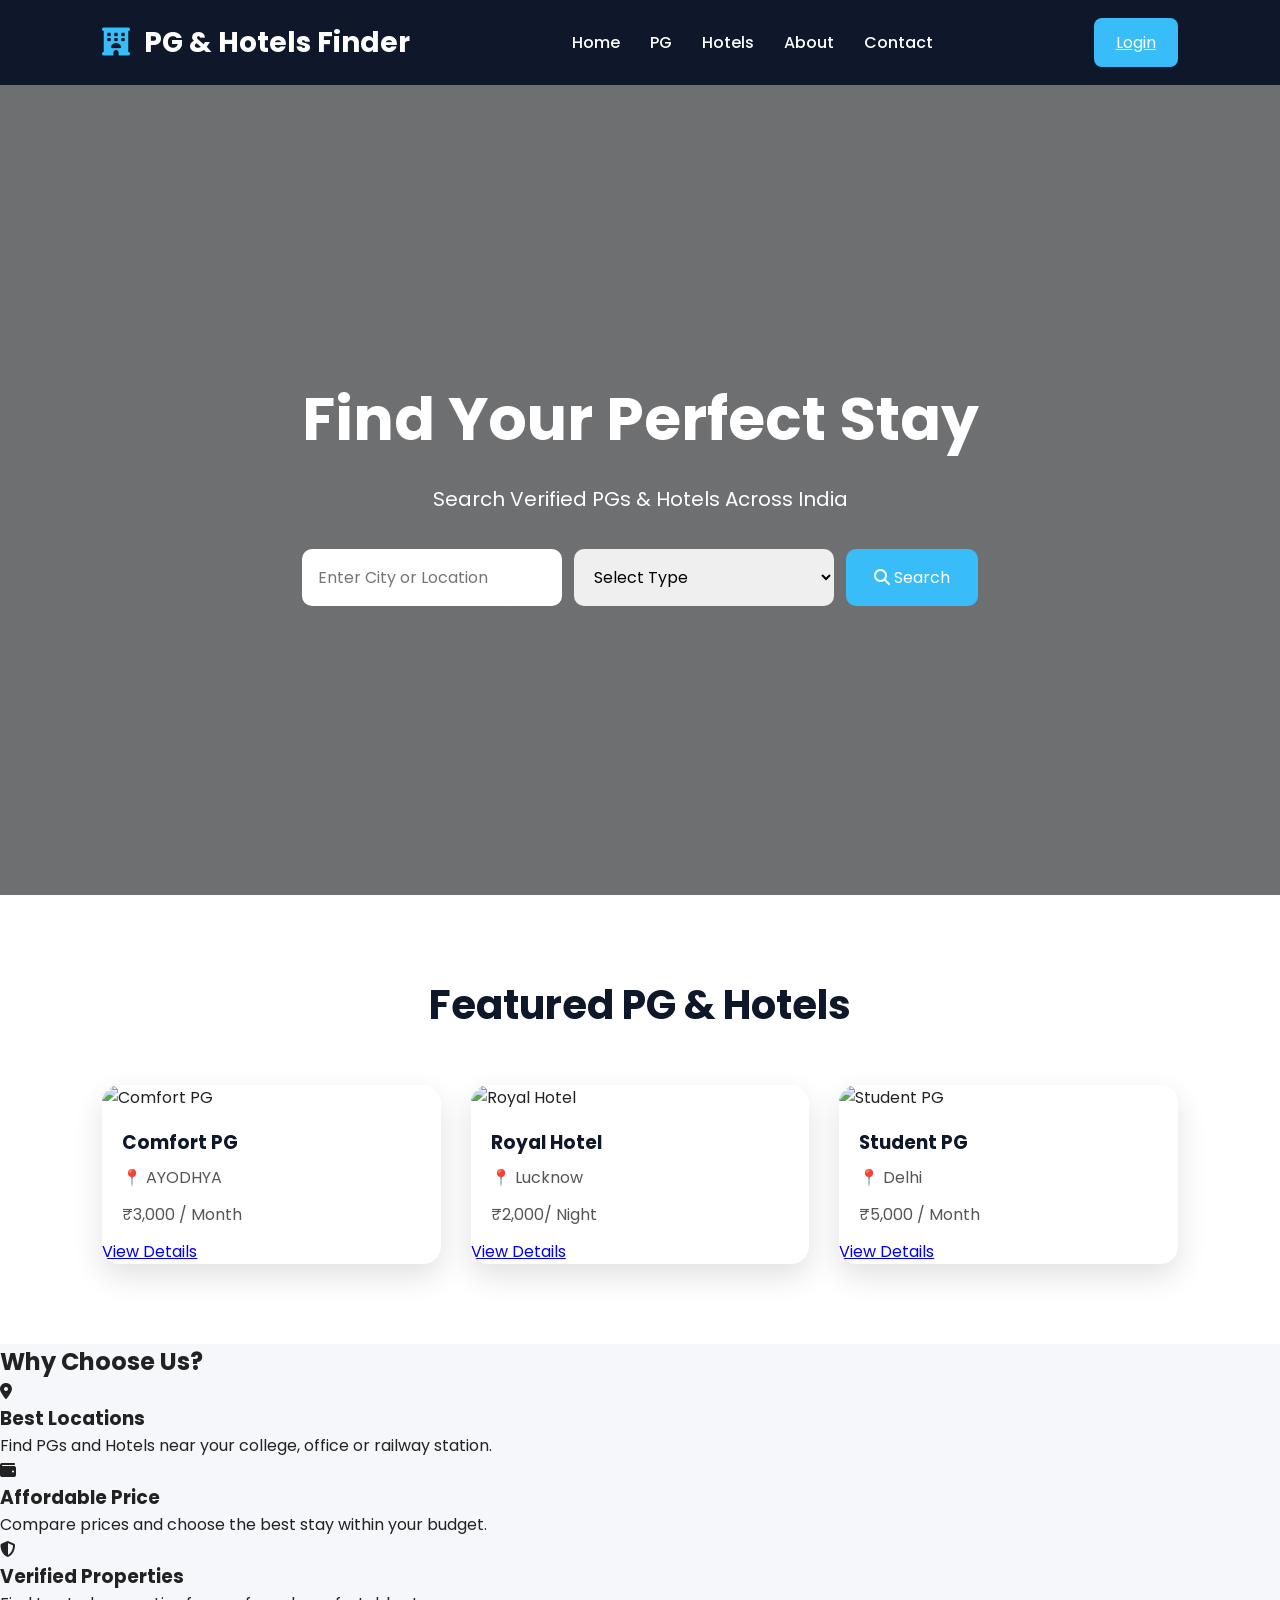
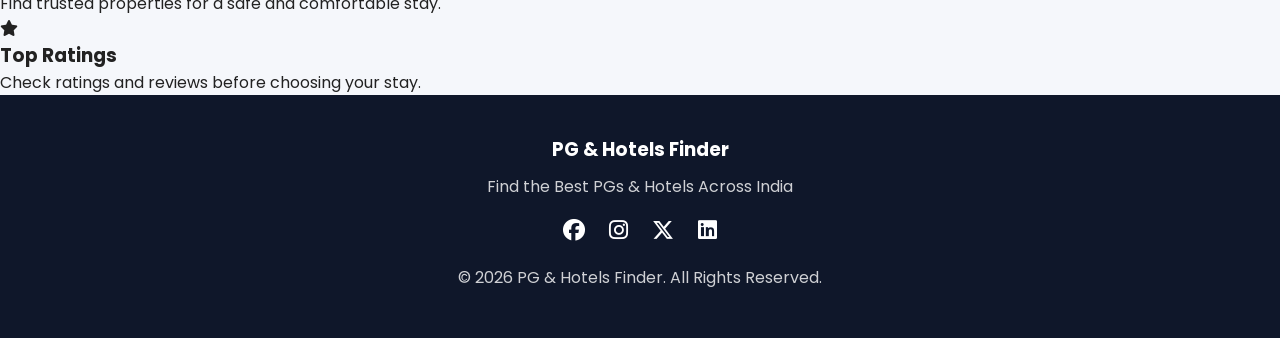
==== commit f55ce44d: "Update" ====
--- a/index.html
+++ b/index.html
@@ -163,7 +163,7 @@
 
 
             <p>
-                📍 Ayodhya
+                📍 AYODHYA
             </p>
 
 
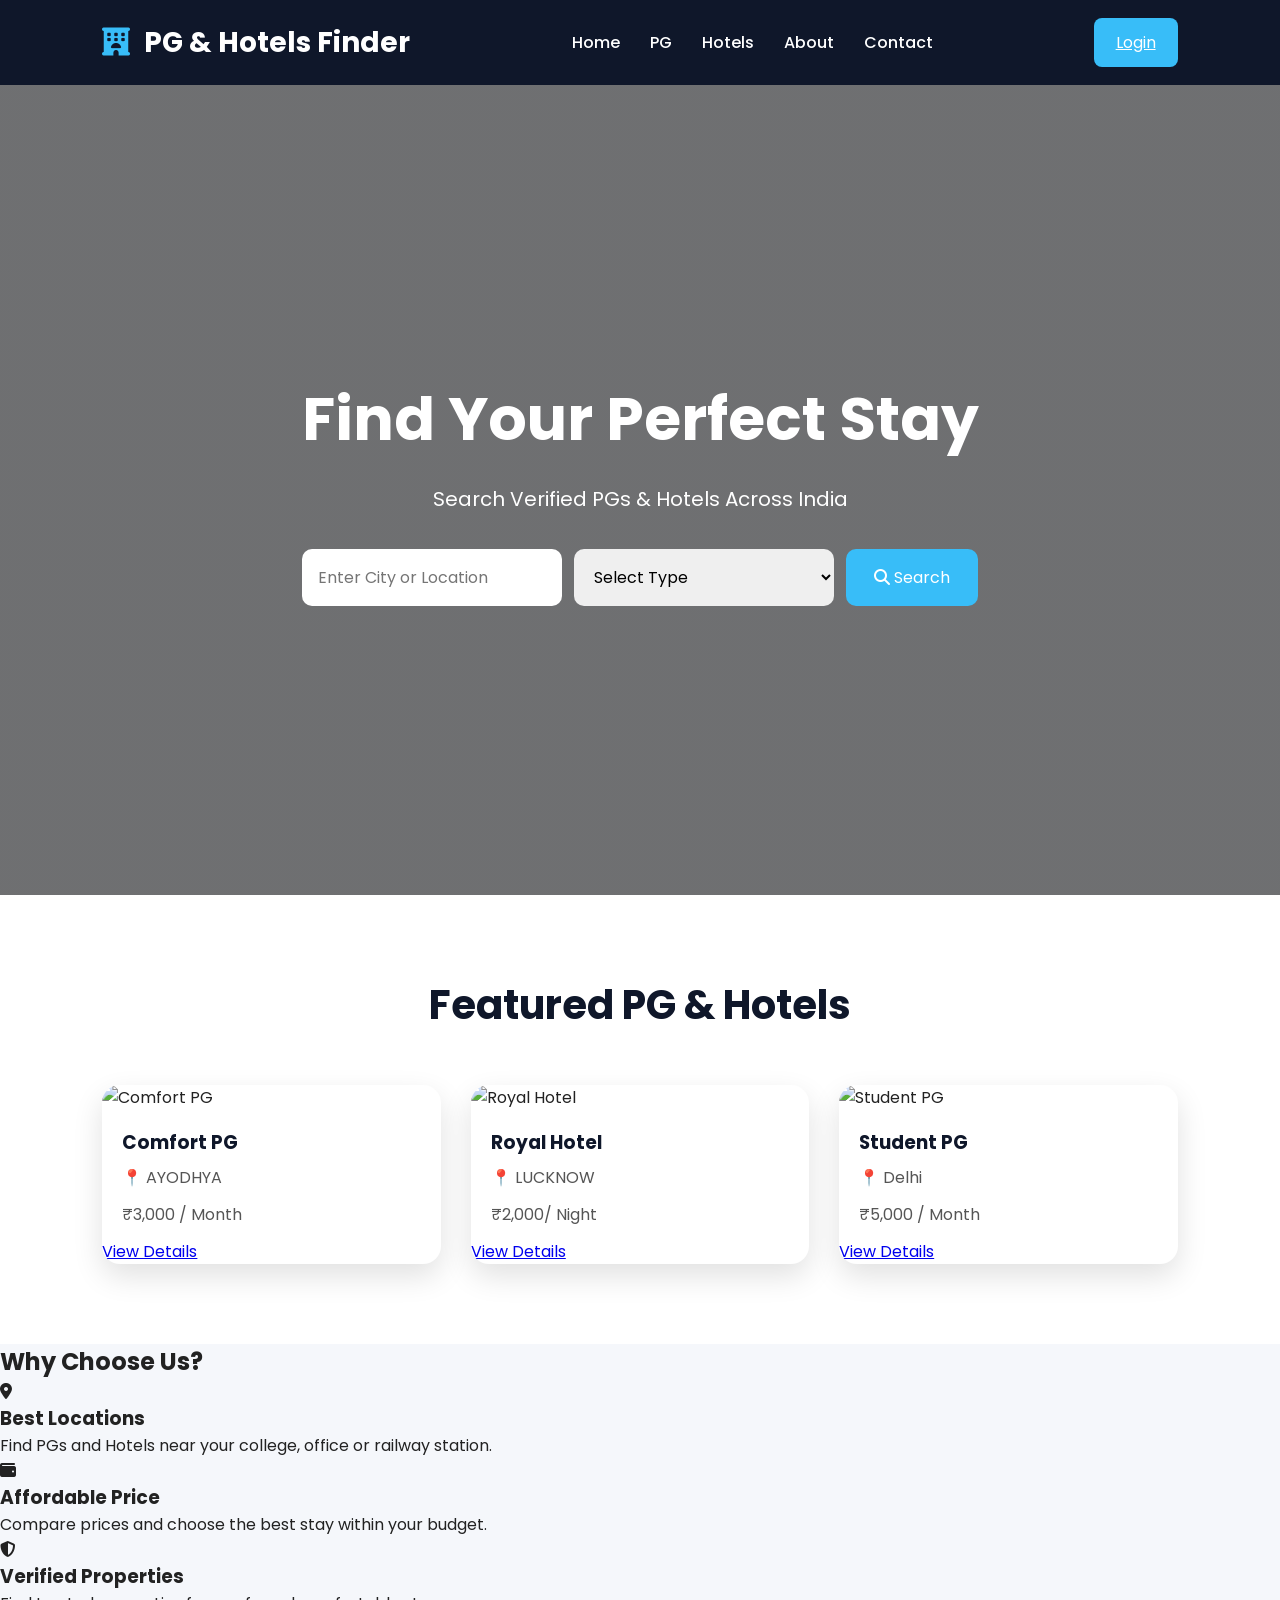
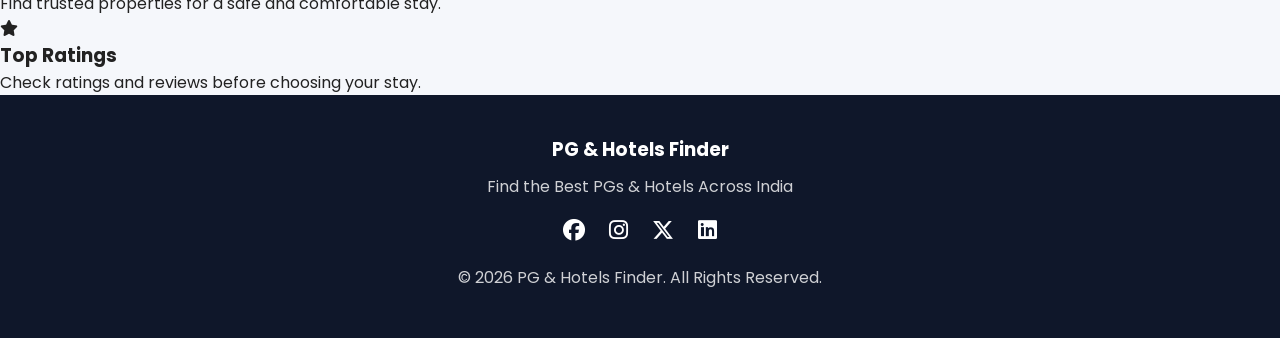
==== commit b4824f8d: "Update" ====
--- a/index.html
+++ b/index.html
@@ -199,7 +199,7 @@
 
 
             <p>
-                📍 Lucknow
+                📍 LUCKNOW
             </p>
 
 
